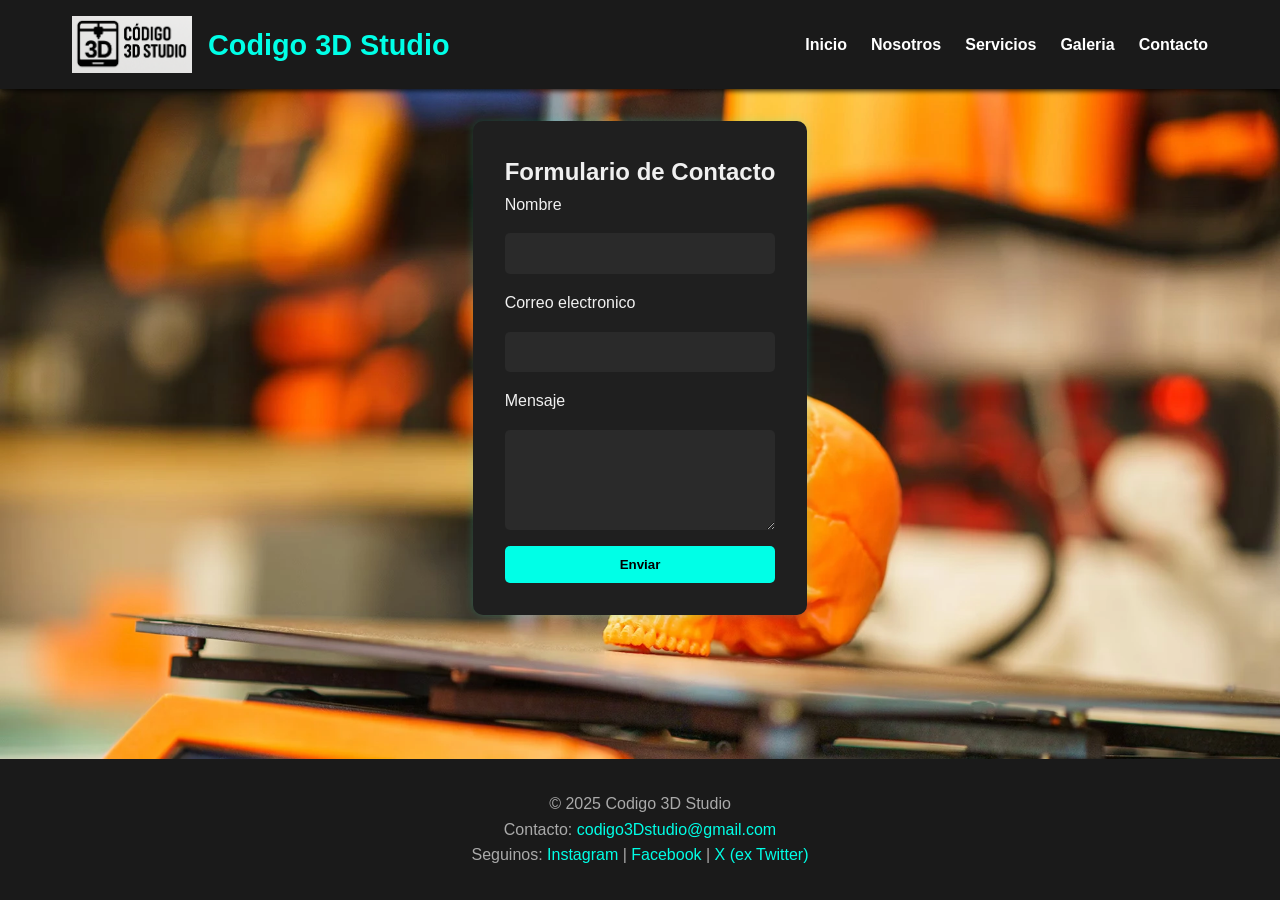
==== pages/contacto.html @ bc4ffb94 "Subiendo archivos del proyecto final" ====
<!DOCTYPE html>
<html lang="es">
<head>
  <meta charset="UTF-8" />
  <meta name="viewport" content="width=device-width, initial-scale=1.0" />
  <link rel="icon" type="image/png" href="../imagenes/favicon.ico" />
  <title>Contacto - Codigo 3D Studio</title>
  <link rel="stylesheet" href="../css/style.css" />
</head>
<body class="pagina-servicios">
  <div class="wrapper">
      <header>
        <div class="nav-container">
          <div class="logo">
            <img src="../imagenes/logo.png" alt="Logo Codigo 3D Studio" />
            <h1>Codigo 3D Studio</h1>
          </div>
          <nav>
            <ul class="menu">
              <li><a href="../index.html">Inicio</a></li>
              <li><a href="nosotros.html">Nosotros</a></li>
              <li><a href="servicios.html">Servicios</a></li>
              <li><a href="galeria.html">Galeria</a></li>
              <li><a href="contacto.html">Contacto</a></li>
            </ul>
          </nav>
        </div>
      </header>

      <main>
        <section class="container">
          <div class="item">
            <h2>Formulario de Contacto</h2>
            <form>
              <label for="nombre">Nombre</label>
              <input type="text" id="nombre" name="nombre" required />

              <label for="email">Correo electronico</label>
              <input type="email" id="email" name="email" required />

              <label for="mensaje">Mensaje</label>
              <textarea id="mensaje" name="mensaje" required></textarea>

              <button type="submit">Enviar</button>
            </form>
          </div>
        </section>
      </main>

      <footer>
        <p>&copy; 2025 Codigo 3D Studio</p>
        <p>Contacto: <a href="mailto:codigo3Dstudio@gmail.com">codigo3Dstudio@gmail.com</a></p>
        <p>Seguinos: 
          <a href="#">Instagram</a> | 
          <a href="#">Facebook</a> | 
          <a href="#">X (ex Twitter)</a>
        </p>
      </footer>
   </div>

</body>
</html>
---- css/style.css ----
/* Reset */
* {
  margin: 0;
  padding: 0;
  box-sizing: border-box;
}

/* Generall */
body {
  font-family: 'Segoe UI', Tahoma, Geneva, Verdana, sans-serif;
  background-color: #0e0e0e;


 /*background-image: url("../imagenes/fondo2.webp"); 
  background-size: cover;
  background-repeat: no-repeat;
  background-attachment: fixed;
  background-position: center;*/


  color: #f0f0f0;
  line-height: 1.6;
}

/* Enlaces */
a {
  color: #00ffe7;
  text-decoration: none;
}

a:hover {
  color: #b26aff;
}


header {
  background-color: #1a1a1a;
  padding: 1rem 0;
  box-shadow: 0 2px 5px rgba(0, 0, 0, 0.8);
}

.nav-container {
  display: flex;
  justify-content: space-between;
  align-items: center;
  max-width: 1200px;
  margin: 0 auto;
  padding: 0 2rem;
}

.logo {
  display: flex;
  align-items: center;
  gap: 1rem;
}

.logo img {
  width: 120px;
  height: auto;
}

.logo h1 {
  font-size: 1.8rem;
  color: #00ffe7;
}

.menu {
  display: flex;
  gap: 1.5rem;
  list-style: none;
}

.menu li a {
  color: #ffffff;
  font-weight: bold;
}

.menu li a:hover {
  color: #00ffe7;
}

/* Principal */
main {
  max-width: 1200px;
  margin: 2rem auto;
  padding: 0 2rem;
}

.container {
  display: flex;
  flex-wrap: wrap;
  gap: 2rem;
  justify-content: center;
}

.item {
  background-color: #1f1f1f;
  border-radius: 10px;
  padding: 2rem;
  flex: 1 1 300px;
  min-width: 250px;
  max-width: 600px;
  box-shadow: 0 0 10px rgba(0, 255, 231, 0.2);
}

.item img {
  width: 100%;
  border-radius: 8px;
}

/* Botonss */
.btn {
  display: inline-block;
  margin-top: 1rem;
  background-color: #00ffe7;
  color: #000;
  padding: 0.7rem 1.2rem;
  border: none;
  border-radius: 5px;
  font-weight: bold;
  transition: background 0.3s;
}

.btn:hover {
  background-color: #b26aff;
  color: #fff;
}

/*Fondo Inicio*/
.pagina-inicio {
  background-image: url("../imagenes/fondo2.webp");
  background-size: cover;
  background-position: center;
  background-repeat: no-repeat;
  background-attachment: fixed;
}

 /*Fondo Nosotros - Galeria*/
.pagina-varios {
  background-image: url("../imagenes/fondo-nosotros.webp");
  background-size: cover;
  background-position: center;
  background-repeat: no-repeat;
  background-attachment: fixed;
}

/*Fondo Servicios - Contacto*/
.pagina-servicios {
  background-image: url("../imagenes/fondo3.webp");
  background-size: cover;
  background-position: center;
  background-repeat: no-repeat;
  background-attachment: fixed;
}

/* Form */
form {
  display: flex;
  flex-direction: column;
  gap: 1rem;
}

input, textarea {
  padding: 0.8rem;
  border-radius: 5px;
  border: none;
  background-color: #2a2a2a;
  color: #fff;
}

textarea {
  resize: vertical;
  min-height: 100px;
}

button[type="submit"] {
  background-color: #00ffe7;
  color: #000;
  padding: 0.7rem;
  border: none;
  border-radius: 5px;
  font-weight: bold;
  cursor: pointer;
}

button[type="submit"]:hover {
  background-color: #b26aff;
  color: #fff;
}

/**/
html, body {
  height: 100%;
}

.wrapper {
  min-height: 100vh;
  display: flex;
  flex-direction: column;
}

main {
  flex: 1;
}

/* Pie */
footer {
  background-color: #1a1a1a;
  color: #aaa;
  text-align: center;
  padding: 2rem;
  margin-top: 2rem;
}

/* Gal */
.galeria {
  justify-content: space-around;
}

/* Media Q */
@media (max-width: 768px) {
  .nav-container {
    flex-direction: column;
    align-items: flex-start;
  }

  .menu {
    flex-direction: column;
    gap: 0.5rem;
    margin-top: 1rem;
  }

  .logo h1 {
    font-size: 1.5rem;
  }

  .container {
    flex-direction: column;
    padding: 1rem;
  }

  .item {
    padding: 1.2rem;
  }

  .btn {
    width: 100%;
    text-align: center;
  }
}
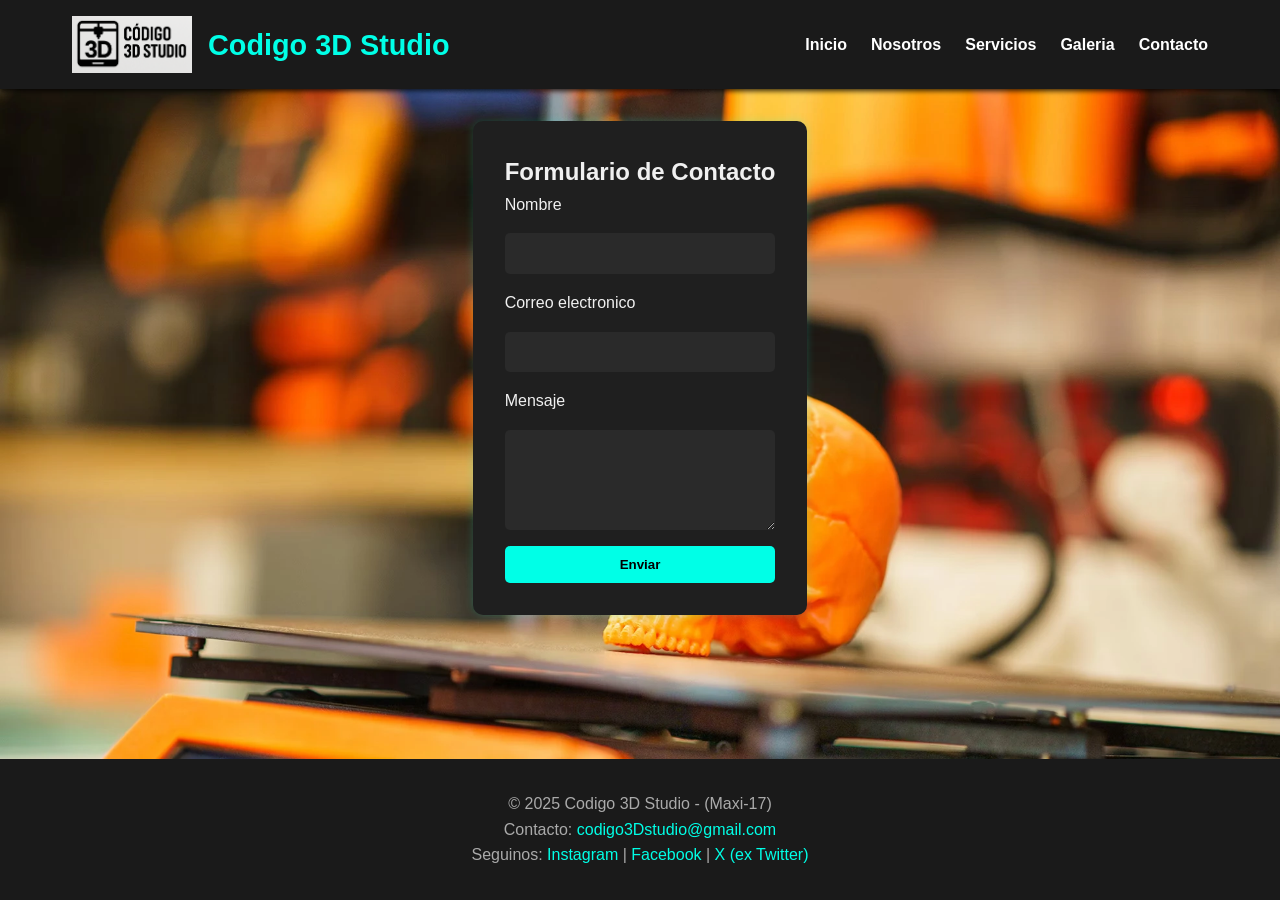
==== commit aa8fb9a0: "Copyright" ====
--- a/pages/contacto.html
+++ b/pages/contacto.html
@@ -48,7 +48,7 @@
       </main>
 
       <footer>
-        <p>&copy; 2025 Codigo 3D Studio</p>
+        <p>&copy; 2025 Codigo 3D Studio - (Maxi-17)</p>
         <p>Contacto: <a href="mailto:codigo3Dstudio@gmail.com">codigo3Dstudio@gmail.com</a></p>
         <p>Seguinos: 
           <a href="#">Instagram</a> | 
